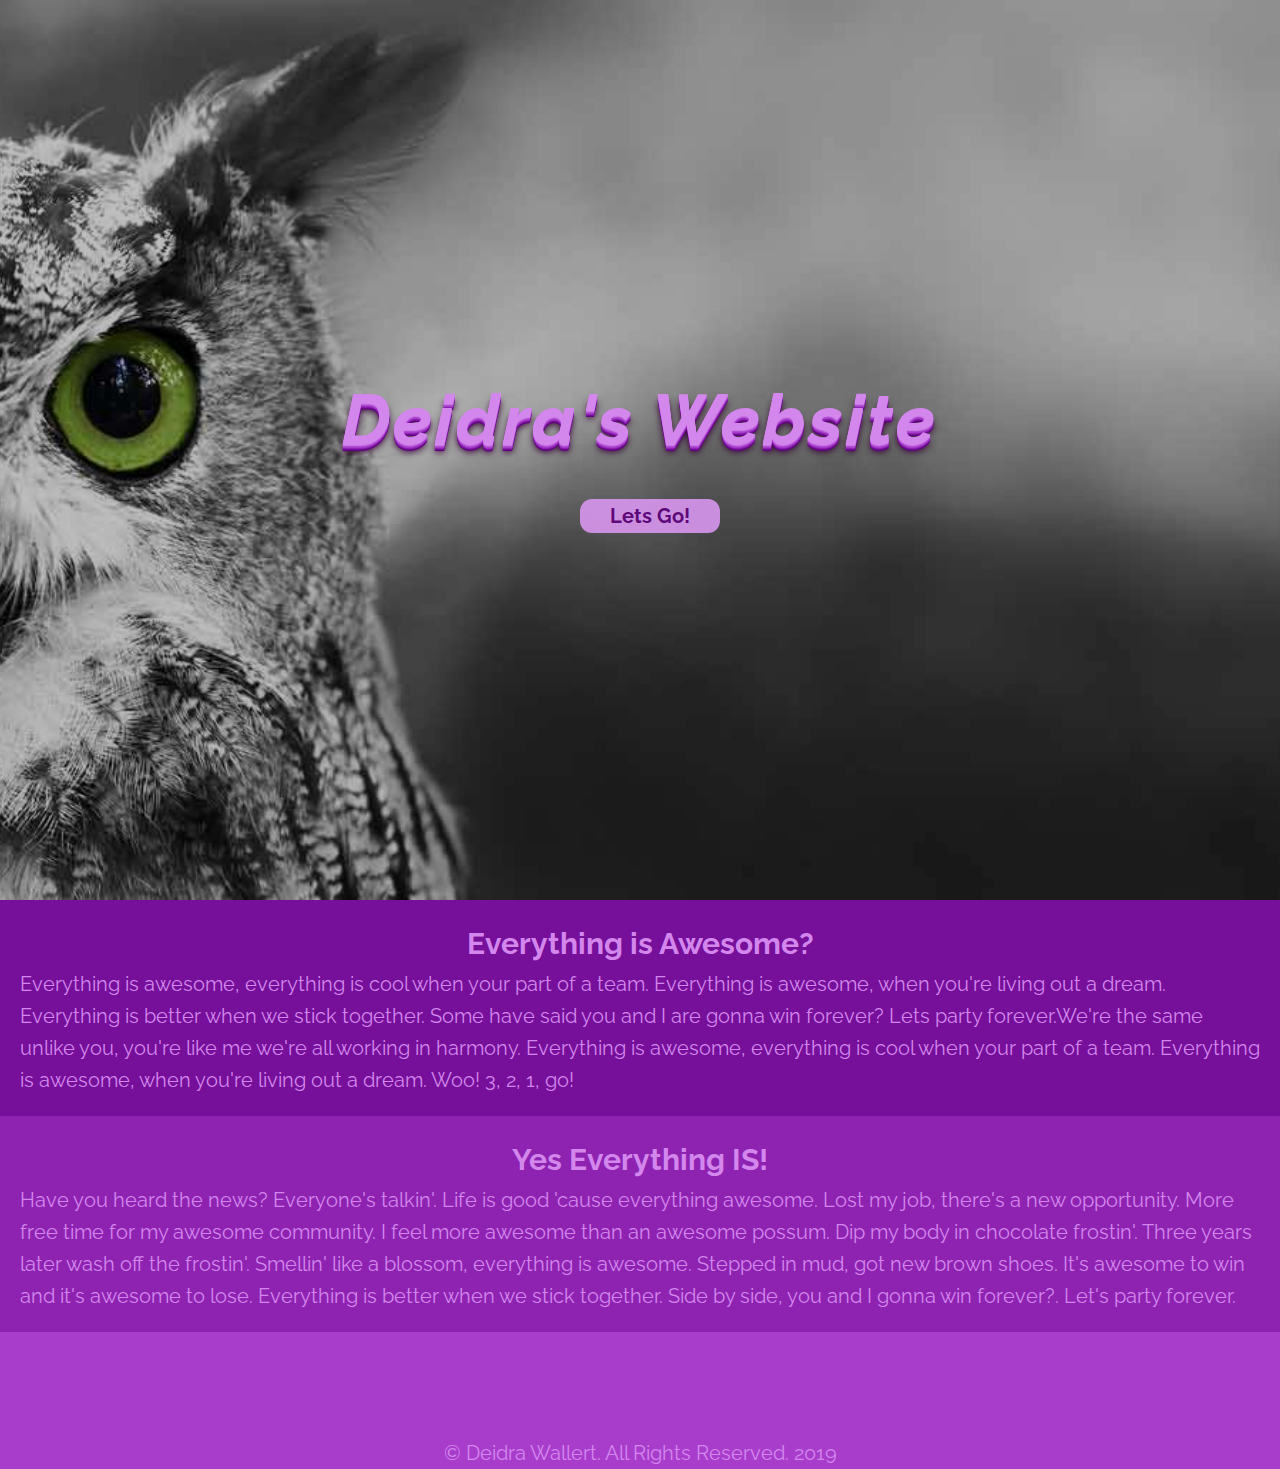
==== index.html @ 9b54bd29 "first commit" ====
<!DOCTYPE html>
<html lang="en">
    <head>
        <meta charset="UTF-8">
        <meta name="viewport" content="width=device-width, initial-scale=1.0">
        <meta http-equiv="X-UA-Compatible" content="ie=edge">
        <meta name="description" content="Final Website">
        <meta name="keywords" content="life, about, kids, japan">
        <meta name="author" content="Deidra Wallert">
        <!--</title>Deidra's Website</title>-->

<link rel="icon" type="image/png" sizes="96x96" href="image/favicon-96x96.png">
                    <!--Don't forget to link to css-->
        <link rel="stylesheet" href="css/styles.css" type="text/css">
        <link rel="stylesheet" href="https://use.fontawesome.com/releases/v5.7.1/css/all.css" integrity="sha384-fnmOCqbTlWIlj8LyTjo7mOUStjsKC4pOpQbqyi7RrhN7udi9RwhKkMHpvLbHG9Sr" crossorigin="anonymous">
        <link href="https://fonts.googleapis.com/css?family=Raleway:400,800i&effect=3d" rel="stylesheet">
    </head>
    <body>
        <header id="showcase">
            <div class="overlay"></div>
            <h1 class="head1">Deidra's Website</h1>
            <nav class="nav-bar">
                <ul class="nav-list">
                    <li class="nav"><a href="about.html">Lets Go!</a></li>
                </ul>
            </nav>
        </header>
        <section class="sec-1">
            <h2 class="head3">Everything is Awesome?</h2>
            <p> Everything is awesome, everything is cool when your part of a team. Everything is awesome, when you're living out a dream. Everything is better when we stick together. Some have said you and I are gonna win forever? Lets party forever.We're the same unlike you, you're like me we're all working in harmony. Everything is awesome, everything is cool when your part of a team. Everything is awesome, when you're living out a dream. Woo! 3, 2, 1, go!
            </p>
        </section>
        <section class="sec-2">
            <h2 class="head3">Yes Everything IS!</h2>
            <p>Have you heard the news? Everyone's talkin'. Life is good 'cause everything awesome. Lost my job, there's a new opportunity. More free time for my awesome community. I feel more awesome than an awesome possum. Dip my body in chocolate frostin'. Three years later wash off the frostin'. Smellin' like a blossom, everything is awesome. Stepped in mud, got new brown shoes. It's awesome to win and it's awesome to lose. Everything is better when we stick together. Side by side, you and I gonna win forever?. Let's party forever.
            </p>
        </section>
        <footer class=foot>
            <div class="footer-col">
            <div class="social">
               <a href="https://www.facebook.com/deidra.drockton" target="_blank"><i class="fab fa-facebook"></i></a>
               <a href="https://www.instagram.com/deidrad22/" target="_blank"><i class="fab fa-instagram"></i></a>
            </div>
        </div>
        <div class="footer-col">
            <!--<p class="copyright"></p>-->
            <p class="copyright">&copy; Deidra Wallert. All Rights Reserved. 2019</p>
        </div>
        </footer>
    </body>
</html>
---- css/styles.css ----
*{
    margin:0;
    padding:0;
}

body{
    margin:0;
    font-family: 'Raleway', sans-serif;
    font-size:20px;
    color:#cc0099;
    line-height:1.6;
}

#showcase{
    background-image:url('../image/owl.jpg');
    background-size:cover;
    background-position:center;
    text-align:center;
    height:100vh;
    display:flex;
    flex-direction:column;
    justify-content:center;
    align-items:center;
    position: relative;
}

.overlay {
    position: absolute;
    top: 0;
    left: 0;
    right: 0;
    bottom: 0;
    background: rgba(0,0,0,.25);
    z-index: 2;
}

.head1{
     text-shadow: 0px 1px 0px #D387EC, 0px 2px 0px #CD78E9, 0px 3px 0px #AF4ED0, 0px 4px 0px #A83DCC, 0px 5px 0px #8E23B2, 0px 6px 0px #760F99, 0px 7px 0px #5F007F, 0px 8px 7px #330033;
    color:#D387EC;
    font-size:70px;
    font-weight:bold;
    font-style:oblique;
    letter-spacing:3px;
    position: relative;
    z-index: 2;
}

.nav-list{
    display:flex;
    justify-content:center;
    list-style-type:none;
    margin-top:20px;
    font-size:20px;
    font-weight:bold;
    padding:5px 10px;
    position: relative;
    z-index: 2;
}

.nav a{
    opacity:0.9;
    background-color:#D896EE;
    border-radius:12px;
    padding:5px 30px;
    margin-left:20px;
    text-decoration:none;
    color:#5F007F;
}


.nav :hover{
    background-color:#8E23B2;
}

.head3{
    text-align:center;
}

.sec-1{
    text-shadow:none;
    padding:20px;
    background-color:#760F99;
    color:#D387EC;
}
.sec-2{
    text-shadow:none;
    padding:20px;
    background-color:#8E23B2;
    color:#D387EC;
}


.foot{
    color:#D387EC;
    background-color:#A83DCC;
}

/******SOCIAL MEDIA BUTTONS START******/

.social{
    text-align:center;
}
    

.fa-facebook{
    color:#4267b2;
    font-size:50px;
    margin-right:20px;
    margin-top:15px;
}

.fa-instagram{
    color:#231F20;
    font-size:50px;
}
/******SOCIAL MEDIA BUTTONS END******/

.copyright{
    text-align:center;
    margin-top:25px;
}
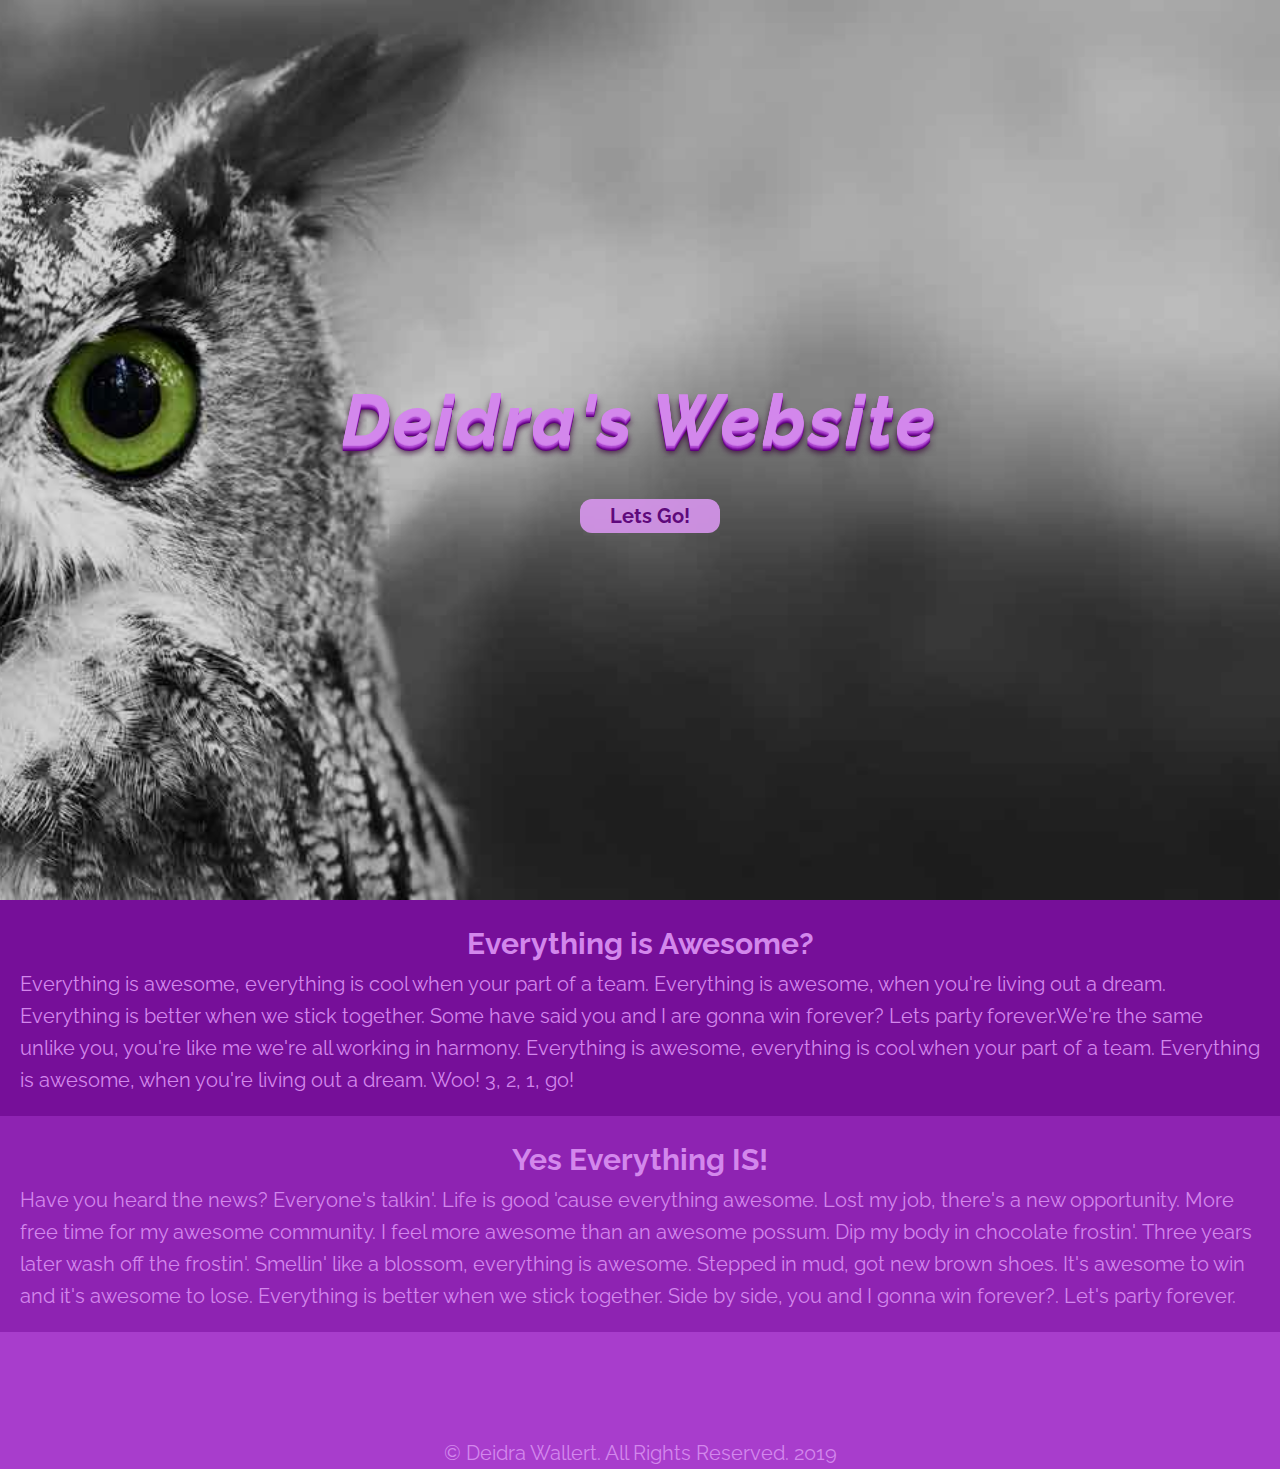
==== commit 7954a0b6: "Cleaned code removed contact border" ====
--- a/index.html
+++ b/index.html
@@ -7,24 +7,27 @@
         <meta name="description" content="Final Website">
         <meta name="keywords" content="life, about, kids, japan">
         <meta name="author" content="Deidra Wallert">
-        <!--</title>Deidra's Website</title>-->
-
-<link rel="icon" type="image/png" sizes="96x96" href="image/favicon-96x96.png">
+        <title>Deidra's Website</title>
+        <link rel="icon" type="image/png" sizes="96x96" href="image/favicon-96x96.png">
                     <!--Don't forget to link to css-->
         <link rel="stylesheet" href="css/styles.css" type="text/css">
         <link rel="stylesheet" href="https://use.fontawesome.com/releases/v5.7.1/css/all.css" integrity="sha384-fnmOCqbTlWIlj8LyTjo7mOUStjsKC4pOpQbqyi7RrhN7udi9RwhKkMHpvLbHG9Sr" crossorigin="anonymous">
         <link href="https://fonts.googleapis.com/css?family=Raleway:400,800i&effect=3d" rel="stylesheet">
     </head>
+                    <!--------START OF LANDING-------->
     <body>
         <header id="showcase">
             <div class="overlay"></div>
             <h1 class="head1">Deidra's Website</h1>
             <nav class="nav-bar">
                 <ul class="nav-list">
-                    <li class="nav"><a href="about.html">Lets Go!</a></li>
+                    <li class="nav"><a href="about.html" target="_blank">Lets Go!</a></li>
                 </ul>
             </nav>
         </header>
+                    <!--------END OF LANDING-------->
+        
+                    <!--------START OF SECTIONS-------->
         <section class="sec-1">
             <h2 class="head3">Everything is Awesome?</h2>
             <p> Everything is awesome, everything is cool when your part of a team. Everything is awesome, when you're living out a dream. Everything is better when we stick together. Some have said you and I are gonna win forever? Lets party forever.We're the same unlike you, you're like me we're all working in harmony. Everything is awesome, everything is cool when your part of a team. Everything is awesome, when you're living out a dream. Woo! 3, 2, 1, go!
@@ -35,6 +38,9 @@
             <p>Have you heard the news? Everyone's talkin'. Life is good 'cause everything awesome. Lost my job, there's a new opportunity. More free time for my awesome community. I feel more awesome than an awesome possum. Dip my body in chocolate frostin'. Three years later wash off the frostin'. Smellin' like a blossom, everything is awesome. Stepped in mud, got new brown shoes. It's awesome to win and it's awesome to lose. Everything is better when we stick together. Side by side, you and I gonna win forever?. Let's party forever.
             </p>
         </section>
+                    <!--------END OF SECTIONS-------->
+                    
+                    <!--------START OF FOOTER-------->
         <footer class=foot>
             <div class="footer-col">
             <div class="social">
@@ -43,9 +49,10 @@
             </div>
         </div>
         <div class="footer-col">
-            <!--<p class="copyright"></p>-->
             <p class="copyright">&copy; Deidra Wallert. All Rights Reserved. 2019</p>
         </div>
         </footer>
+                    <!--------END OF FOOTER-------->
+        
     </body>
 </html>
--- a/css/styles.css
+++ b/css/styles.css
@@ -11,6 +11,7 @@
     line-height:1.6;
 }
 
+/****START OF LANDING****/
 #showcase{
     background-image:url('../image/owl.jpg');
     background-size:cover;
@@ -30,7 +31,7 @@
     left: 0;
     right: 0;
     bottom: 0;
-    background: rgba(0,0,0,.25);
+    background: rgba(0,0,0,.15);
     z-index: 2;
 }
 
@@ -67,11 +68,12 @@
     color:#5F007F;
 }
 
-
 .nav :hover{
     background-color:#8E23B2;
 }
+/****END OF LANDING****/
 
+/****START OF SECTIONS****/
 .head3{
     text-align:center;
 }
@@ -88,20 +90,19 @@
     background-color:#8E23B2;
     color:#D387EC;
 }
+/****END OF SECTIONS****/
 
-
+/****START OF FOOTER****/
 .foot{
     color:#D387EC;
     background-color:#A83DCC;
 }
 
-/******SOCIAL MEDIA BUTTONS START******/
-
+/****SOCIAL MEDIA BUTTONS START****/
 .social{
     text-align:center;
 }
     
-
 .fa-facebook{
     color:#4267b2;
     font-size:50px;
@@ -118,4 +119,5 @@
 .copyright{
     text-align:center;
     margin-top:25px;
-}+}
+/****END OF FOOTER****/